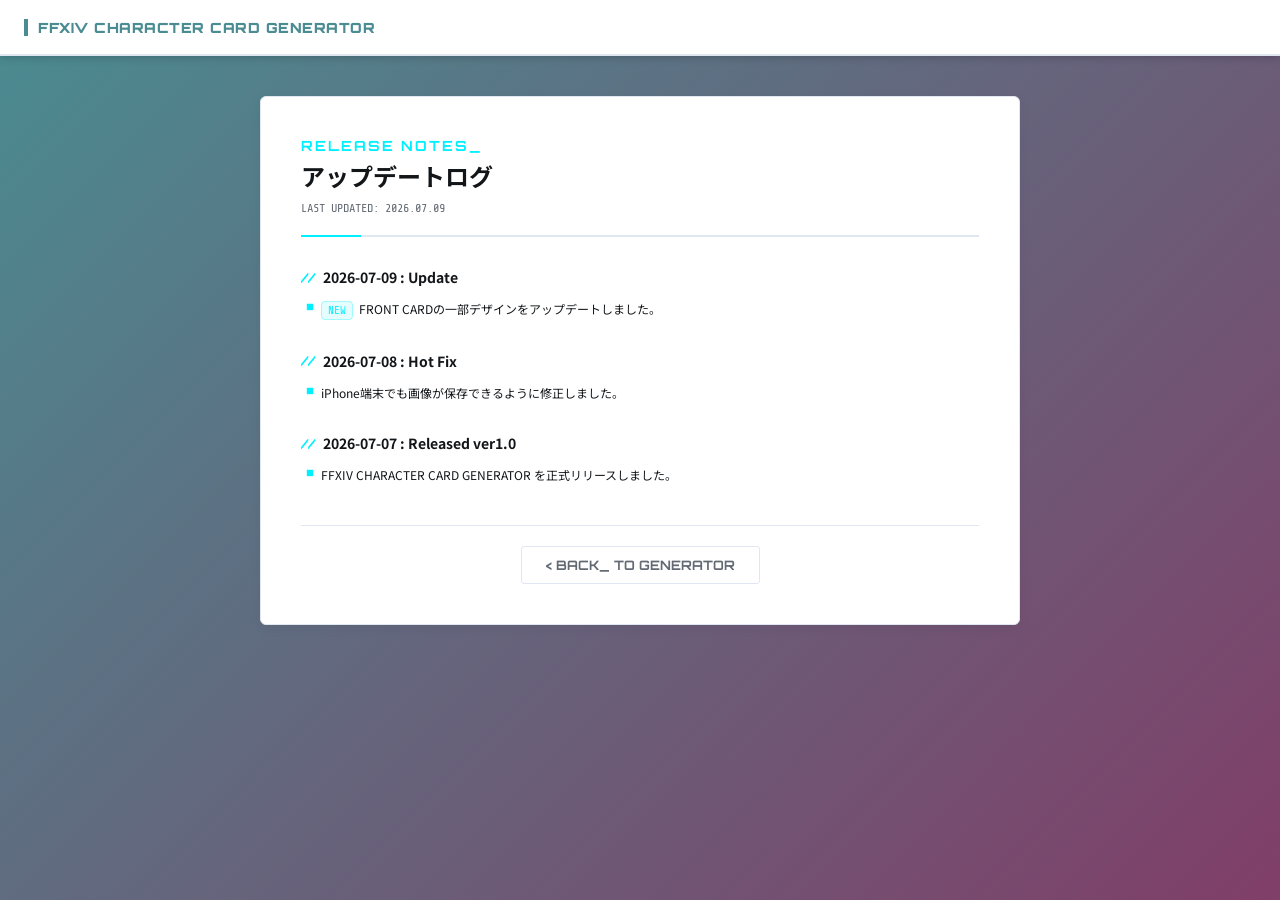
==== updates.html @ 4d6fe3a1 "Add files via upload" ====
<!DOCTYPE html>
<html lang="ja">
<head>
    <meta charset="UTF-8">
    <meta name="viewport" content="width=device-width, initial-scale=1.0">
    <title>アップデートログ - FFXIV CHARACTER CARD GENERATOR</title>
    <link href="https://fonts.googleapis.com/css2?family=Orbitron:wght@700;900&family=Share+Tech+Mono&family=Noto+Sans+JP:wght@400;700&display=swap" rel="stylesheet">
    <link rel="stylesheet" href="style.css">
    <style>
        /* 提供された利用規約のデザインベースに準拠・最適化 */
        .terms-container {
            max-width: 800px;
            margin: 40px auto;
            padding: 0 20px;
            width: 100%;
        }
        
        .terms-panel {
            background-color: var(--bg-panel);
            border: 1px solid var(--border-flat);
            border-radius: var(--radius-md);
            padding: 40px;
            box-shadow: 0 4px 12px rgba(0,0,0,0.05);
        }

        .terms-header {
            border-bottom: 2px solid var(--border-flat);
            padding-bottom: 20px;
            margin-bottom: 30px;
            position: relative;
        }

        .terms-header::after {
            content: '';
            position: absolute;
            bottom: -2px;
            left: 0;
            width: 60px;
            height: 2px;
            background-color: var(--border-focus); /* #00f0ff ネオンブルー */
        }

        .terms-title-en {
            font-family: 'Orbitron', sans-serif;
            font-size: 14px;
            color: var(--border-focus);
            letter-spacing: 2px;
            margin-bottom: 4px;
            font-weight: 700;
        }

        .terms-title-ja {
            font-size: 24px;
            font-weight: 700;
            color: var(--text-main);
        }

        .terms-meta {
            font-size: 12px;
            color: var(--text-muted);
            margin-top: 8px;
            font-family: 'Share Tech Mono', monospace;
        }

        .terms-section {
            margin-bottom: 30px;
        }

        .terms-section h2 {
            font-size: 14px;
            font-weight: 700;
            color: var(--text-main);
            margin-bottom: 12px;
            display: flex;
            align-items: center;
            gap: 8px;
        }

        .terms-section h2::before {
            content: '//';
            font-family: 'Orbitron', sans-serif;
            color: var(--border-focus);
            font-size: 14px;
        }

        /* アップデートリスト用のカスタムスタイル */
        .update-list {
            padding-left: 20px;
            margin-bottom: 10px;
        }

        .update-list li {
            font-size: 12px;
            line-height: 1.7;
            color: var(--text-main);
            margin-bottom: 6px;
            list-style-type: none;
            position: relative;
        }

        .update-list li::before {
            content: '■';
            font-size: 8px;
            color: var(--border-focus);
            position: absolute;
            left: -15px;
            top: 1px;
        }

        /* ログ内の識別タグ用スタイル（今後の拡張用） */
        .tag-release {
            background: rgba(0, 240, 255, 0.1);
            color: var(--border-focus);
            padding: 2px 6px;
            border-radius: 4px;
            font-family: 'Share Tech Mono', monospace;
            font-size: 11px;
            margin-right: 6px;
            border: 1px solid rgba(0, 240, 255, 0.3);
        }

        .terms-footer-actions {
            margin-top: 40px;
            padding-top: 20px;
            border-top: 1px solid var(--border-flat);
            text-align: center;
        }

        .btn-back {
            display: inline-block;
            background: transparent;
            border: 1px solid var(--border-flat);
            color: var(--text-muted);
            font-family: 'Orbitron', 'Noto Sans JP', sans-serif;
            font-size: 13px;
            font-weight: bold;
            padding: 10px 24px;
            cursor: pointer;
            text-decoration: none;
            border-radius: var(--radius-sm);
            transition: var(--transition);
        }

        .btn-back:hover {
            border-color: var(--border-focus);
            color: var(--border-focus);
            background: rgba(0, 240, 255, 0.05);
            box-shadow: 0 0 8px rgba(0, 240, 255, 0.2);
        }

        /* レスポンシブ対応 */
        @media (max-width: 600px) {
            .terms-container {
                margin: 20px auto;
            }
            .terms-panel {
                padding: 24px;
            }
            .terms-title-ja {
                font-size: 20px;
            }
        }
    </style>
</head>
<body>

    <header>
        <div class="header-title" id="lblHeaderTitle">FFXIV CHARACTER CARD GENERATOR</div>
    </header>

    <div class="terms-container">
        <main class="terms-panel">
            <div class="terms-header">
                <div class="terms-title-en">RELEASE NOTES_</div>
                <h1 class="terms-title-ja">アップデートログ</h1>
                <div class="terms-meta">LAST UPDATED: 2026.07.09</div>
            </div>

            <!-- アップデート履歴セクション -->
             <section class="terms-section">
                <h2>2026-07-09 : Update</h2>
                <ul class="update-list">
                    <li><span class="tag-release">NEW</span>FRONT CARDの一部デザインをアップデートしました。</li>
                </ul>
            </section>
            <section class="terms-section">
                <h2>2026-07-08 : Hot Fix</h2>
                <ul class="update-list">
                    <li>iPhone端末でも画像が保存できるように修正しました。</li>
                </ul>
            </section>
            <section class="terms-section">
                <h2>2026-07-07 : Released ver1.0</h2>
                <ul class="update-list">
                    <li>FFXIV CHARACTER CARD GENERATOR を正式リリースしました。</li>
                </ul>
            </section>
            <div class="terms-footer-actions">
                <a href="index.html" class="btn-back">&lt; BACK_ TO GENERATOR</a>
            </div>
        </main>
    </div>

</body>
</html>
---- style.css ----
:root {
    --bg-main: #f1f3f7;
    --bg-panel: #ffffff;
    --text-main: #131619;
    --text-muted: #626973;
    --border-flat: #e1e7f0;
    --border-focus: #00f0ff;
    
    --radius-sm: 3px;
    --radius-md: 6px;
    --transition: all 0.15s ease-in-out;
}

* { box-sizing: border-box; margin: 0; padding: 0; }

/* それぞれのoption用のフォント指定 */
.font-orbitron    { font-family: 'Orbitron', sans-serif; }
.font-cinzeldec   { font-family: 'Cinzel Decorative', serif; }
.font-montserrat  { font-family: 'Montserrat', sans-serif; }
.font-meowscript  { font-family: 'Meow Script', cursive; }
.font-hachimaru   { font-family: 'Hachi Maru Pop', sans-serif; }
.font-kaiseiopti  { font-family: 'Kaisei Opti', serif; }
.font-lubrifont   { font-family: 'WDXL Lubrifont TC', sans-serif; }


body {
    font-family:  'Noto Sans JP', Arial, sans-serif;
    background-color:#d8e6e9;
    background: linear-gradient(135deg, #4a8c91 0%, #803e68 100%);
    color: var(--text-main);
    display: flex;
    flex-direction: column;
    min-height: 100vh;
    overflow-x: hidden;
}

header {
    background-color: var(--bg-panel);
    border-bottom: 2px solid var(--border-flat);
    padding: 0 24px;
    display: flex;
    justify-content: space-between;
    align-items: center;
    height: 56px;
    z-index: 100;
    box-shadow: 0 0 10px rgba(0, 0, 0, 0.25);
}
.header-title {
    font-family: 'Orbitron', sans-serif;
    font-size: 14px;
    font-weight: 900;
    color: #4a8c91;
    letter-spacing: 0.5px;
    padding-left: 10px;
    border-left: 4px solid #4a8c91;
}
.lang-btn {
    background: var(--bg-main);
    border: 1px solid var(--border-flat);
    color: var(--text-muted);
    padding: 4px 12px;
    font-family: 'Orbitron', sans-serif;
    font-size: 11px;
    font-weight: 700;
    cursor: pointer;
    border-radius: var(--radius-sm);
}
.lang-btn.active, .lang-btn:hover {
    background: var(--text-main);
    color: #fff;
    border-color: var(--text-main);
}

.center-wrapper {
    flex: 1;
    display: flex;
    justify-content: center;
    width: 100%;
}

.main-container {
    display: flex;
    flex-direction: row; 
    flex-wrap: nowrap;
    justify-content: center; /* 一体化させ中央へ寄せる */
    width: 100%;
    max-width: 1220px; /* ⚠️ 600px + 600px + 間隔固定20px = 1220px */
    height: auto;
}

/*  左側：メニュー (最大横幅 600px) */
.control-panel {
    width: 50%;
    max-width: 600px; /* 👈 600pxに固定制限 */
    flex-shrink: 0;
    /* background-color: var(--bg-panel);
    border-left: 2px solid var(--border-flat); */
    padding: 16px;
    overflow-y: auto;
}

/*  右側：プレビュー (最大横幅 600px / 間隔は20pxで完全固定) */
.preview-panel {
    width: 50%;
    max-width: 600px;
    flex-shrink: 0;
    padding: 20px 20px 20px 0;
    display: flex;
    flex-direction: column;
    align-items: center;
    justify-content: flex-start;
    overflow-y: auto;
    gap: 8px;
}

.save-btn,.saveBack-btn {
    position: relative; 
    overflow: hidden;  
    background-color: rgba(0, 250, 255, 0.25);
    color: #ffffff;
    border: 1px solid #00f0ff;
    margin-top: 16px;
    width: 240px;
    height: 48px;
    border-radius: 6px;
    font-size: 16px;
    font-family: 'Orbitron', sans-serif;
    cursor: pointer;
    box-shadow: 0 0 6px rgba(0, 0, 0, 0.6);
}
.x-btn {
    position: relative; 
    overflow: hidden;
    margin-top: 32px;
    margin-bottom: 32px;
    width: 240px;
    height: 48px;
    color: #ffffff;
    background-color: rgba(0, 0, 0, 0.5);
    border: 1px solid #ffffff;
    border-radius: 6px;
    font-size: 16px;
    font-family: 'Orbitron', sans-serif;
    cursor: pointer;
    box-shadow: 0 0 6px rgba(0, 0, 0, 0.6);
}

.save-btn::after,.saveBack-btn::after,.x-btn::after {
    content: '';
    position: absolute;
    top: 0;
    left: -100%; /* スタート時はボタンの左側に隠しておく */
    width: 50%;  /* 光の線の幅 */
    height: 100%;
    
    /* 斜めの白いグラデーション光を作る */
    background: linear-gradient(
        90deg, 
        rgba(255, 255, 255, 0) 0%, 
        rgba(255, 255, 255, 0.6) 50%, 
        rgba(255, 255, 255, 0) 100%
    );
    
    transform: skewX(-25deg); /* 線を斜めにする */    
}

.save-btn:hover,.saveBack-btn:hover,.x-btn:hover {
    background-color: rgba(0, 250, 255, 0.5);
    color: #ffffff;
    border: 1px solid #00f0ff;
    box-shadow: 0 0 6px rgba(0, 0, 0, 0.6);
}
.x-btn:hover {
    background-color: rgba(0, 0, 0, 0.5);
    color: #00f0ff;
    border: 1px solid #00f0ff;
    box-shadow: 0 0 6px rgba(0, 0, 0, 0.6);
}
.save-btn:hover::after,.saveBack-btn:hover::after,.x-btn:hover::after {

    animation: btnAnimation 1.6s ease-in-out forwards infinite;
}
@keyframes btnAnimation{
0% {
    left: -100%;
  }
  100% {
    left: 150%; /* ボタンの右側まで完全に突き抜ける */
  }
}

.section-title {
    font-family: 'Orbitron', sans-serif;
    font-size: 14px;
    color: #ffffff;
    margin: 18px 0 8px 0;
    border-left: 4px solid #00f0ff;
    padding-left: 8px;
    text-shadow: 0 0 10px rgba(0, 0, 0, 0.25);
}

.form-group {
    margin-bottom: 10px;
    background-color: rgba(255, 255, 255, 0.15);
    padding: 8px 12px;
    border-radius: var(--radius-md);
    box-shadow: 0 0 10px rgba(0, 0, 0, 0.25);
}

label {
    display: block;
    font-size: 13px;
    font-weight: 600;
    margin-bottom: 6px;
    color: #ffffff;
    text-shadow: 0 0 10px rgba(0, 0, 0, 0.25);
}

/*  日本語・英語切り替え時にフォントサイズや高さがガタつかないよう固定統一 */
input[type="text"], select, textarea {
    width: 100%;
    height: 42px; 
    border: 2px solid var(--border-flat);
    padding: 0 10px; /* 上下パディングを排しheightベースで中央寄せ */
    font-family: 'Noto Sans JP', sans-serif; 
    font-size: 14px; 
    border-radius: var(--radius-sm);
    transition: var(--transition);
    color: #ffffff;
    background-color: rgba(0, 0, 0, 0.25);
}
select option,optgroup {
    color: #ffffff;
    background-color: #606060;
}
input[type="text"]::placeholder { 
    flex: 1.5; color: #cacaca;
}
textarea {
    height: 110px; /* テキストエリアのみ独自の高さを許可 */
    padding: 10px;
}
input[type="text"]:focus, select:focus, textarea:focus {
    border-color: var(--border-focus);
    outline: none;
}

.name-input-container { display: flex; gap: 8px; }
.name-input-container input { 
    flex: 1.5; color: #ffffff;
    background-color: rgba(0, 0, 0, 0.25);
}
.name-input-container input::placeholder { 
    flex: 1.5; color: #cacaca;
}
.name-input-container select { 
    flex: 1; color: #ffffff;
    background-color: rgba(0, 0, 0, 0.25);
}

.custom-file-upload {
    display: flex;
    align-items: center;
    justify-content: center;
    width: 100%;
    height: 42px; /* 👈 高さを他のフォームと統一 */
    /* background-color: var(--bg-panel); */
    border: 1px solid var(--border-flat);
    /* color: var(--text-main); */
    font-family: 'Orbitron', sans-serif;
    font-size: 13px;
    font-weight: 700;
    border-radius: var(--radius-sm);
    cursor: pointer;
    transition: var(--transition);
    color: #ffffff;
    background-color: rgba(0, 0, 0, 0.25);
}
.custom-file-upload:hover {
    border-color: var(--border-focus);
    background-color: rgba(0, 240, 255, 0.02);
}
.custom-file-upload input[type="file"] { display: none; }

.comment-container {
    border: 1px solid var(--border-flat);
    border-radius: var(--radius-sm);
    display: flex;
    flex-direction: column;
    background-color: rgba(0, 0, 0, 0.25);
    margin-bottom: 6px;
}
.comment-container textarea::placeholder {
    color: #cacaca;
}
.comment-container:focus-within { border-color: var(--border-focus); }
.comment-container textarea {
    border: none;
    resize: none;
    
}
.comment-font-select {
    border: none;
    border-top: 1px solid var(--border-flat);
    border-radius: 0 0 var(--radius-sm) var(--radius-sm);
    height: 34px; /* セレクトボックス単体で収まるサイズ */
    font-size: 13px;
    cursor: pointer;
    color: #626973;
    background-color: rgba(255, 255, 255, 0.75)   ;
}

.flex-row { display: flex; gap: 8px; }
.flex-row > * { flex: 1; min-width: 0; }

input[type="radio"],
input[type="checkbox"],
input[type="range"] {
  accent-color: #00f0ff; /* 選択時の色を指定 */
  border: solid #fff;
}
input[type="range"] {
    width: 100%;
    max-width: 240px;
}

.alphaWrap {
    padding-top: 10px;
    text-align: center;
}
.alphaWrap span {
    display: none;
}

/*  プレイスタイル、好きな種族、ストーリーを「横3列」に完全固定 */
.checkbox-grid, .story-progress-grid {
    display: grid;
    grid-template-columns: repeat(3, 1fr); /*  厳格に3等分 */
    gap: 0px 6px;
}
.checkbox-label, .radio-label {
    display: flex;
    align-items: center;
    gap: 6px;
    height: 38px; /*  チェックボックスパネルの高さも一律統一 */
    font-size: 13px; /*  テキストのはみ出しを防ぐため13pxに固定 */
    background: var(--bg-panel);
    padding: 0 8px;
    border-radius: var(--radius-sm);
    cursor: pointer;
    border: 1px solid var(--border-flat);
    overflow: hidden;
    
}
.checkbox-label span, .radio-label span {
    overflow: hidden;
    text-overflow: ellipsis;
    white-space: nowrap;
    
}
.checkbox-label input, .radio-label input { flex-shrink: 0; transform: scale(1.05); }

input[type="color"] {
    -webkit-appearance: none;
    border: 2px solid var(--border-flat);
    width: 100%;
    height: 42px; /* 👈 高さを統一 */
    border-radius: var(--radius-sm);
    cursor: pointer;
}
input[type="color"]::-webkit-color-swatch-wrapper { padding: 0; }
input[type="color"]::-webkit-color-swatch { border: none; }

.palette-container {
    display: grid;
    grid-template-columns: repeat(4, 1fr);
    gap: 6px;
}
.palette-btn {
    border: 1px solid var(--border-flat);
    padding: 6px;
    cursor: poin-triggerter;
    border-radius: var(--radius-sm);
    display: flex;
    flex-direction: column;
    align-items: center;
    background-color: rgba(0, 0, 0, 0.25);
}
.palette-btn:hover {
    background-color: rgba(255, 255, 255, 0.75);
}
.palette-btn:hover .palette-label {
    color: #000000;
}
.palette-preview { display: flex; width: 100%; height: 14px; overflow: hidden; }
.palette-color { flex: 1; }
.palette-label { font-size: 11px; color: var(--text-muted); margin-top: 4px; font-family: "Orbitron", Arial, sans-serif; color: #ffffff;}





/* --- Mask Options 開閉制御（チェックボックス式） --- */

/* 1. チェックボックス本体は完全に非表示 */
.mask-toggle-checkbox {
    display: none;
}

/* 2. 通常（閉じているとき）の中身の状態 */
.mask-settings-content {
    max-height: 0;
    opacity: 0;
    overflow: hidden;
    transform: translateY(-10px);
    /* 閉じる時は一瞬で消すため、ここには transition を書かない */
}

/* 3. 開いた状態（チェックが入ったとき）の中身の挙動 */
.mask-toggle-checkbox:checked ~ .mask-settings-content {
    max-height: 500px; /* 中身がしっかり収まる十分な高さ */
    opacity: 1;
    transform: translateY(0);
    /* 開くときだけ 0.3秒かけて滑らかに変化させる（2回目以降も100%確実に動きます） */
    transition: max-height 0.3s ease-out, opacity 0.3s ease-out, transform 0.3s ease-out;
}

/* --- デザイン・スタイリング（矢印を残す） --- */

/* ヘッダー全体のデザイン */
.mask-settings-summary {
    display: flex;
    align-items: center;
    gap: 8px;
    cursor: pointer;
    font-family: "Orbitron", "Share Tech Mono", monospace;
    font-weight: bold;
    outline: none;
    user-select: none;
    color: #ffffff;
    margin-bottom: 10px;
    background-color: rgba(255, 255, 255, 0.15);
    padding: 8px 12px;
    border-radius: var(--radius-md);
    box-shadow: 0 0 10px rgba(0, 0, 0, 0.25);
}

/* 矢印（▶）の初期状態 */
.accordion-arrow {
    display: inline-block;
    transition: transform 0.2s ease;
    font-size: 12px;
}

/* 開いたときに矢印（▶）を下向き（▼）に回転させる設定 */
.mask-toggle-checkbox:checked + .mask-settings-summary .accordion-arrow {
    transform: rotate(90deg);
}

#lblOpenMask {
    margin-bottom: 0;
}




/* プレビュー */
.preview-wrapper {
    width: 100%;
    max-width: 560px;
    background-color: rgba(255, 255, 255, 0.15);
    padding: 12px;
    border-radius: var(--radius-md);
    text-align: center;
    box-shadow: 0 0 10px rgba(0, 0, 0, 0.25);
}
.neon-badge {
    width: 96%;
    padding-left: 8px;
    display: inline-block;
    font-size: 16px;
    font-weight: 900;
    color: #ffffff;
    margin-top: 4px;
    margin-bottom: 6px;
    font-family: 'Orbitron', sans-serif;
    text-shadow: 0 0 10px rgba(0, 0, 0, 0.25);
    border-left: 4px solid #00f0ff;
}
.image-clip-container {
    width: 100%;
    overflow: hidden;
    background-color: #ebedf2;
    border: 1px solid var(--border-flat);
    border-radius: var(--radius-sm);
    box-shadow: 0 0 10px rgba(0, 0, 0, 0.7);
}
.preview-image {
    width: 100%;
    height: auto;
    display: block;
}
.preview-image.interactive-front { 
    cursor: move; 
    display: none;
}
.inst-text { font-size: 12px; color: #ffffff; text-align: center; margin-top: 4px; margin-bottom: 20px; max-width: 560px; }

footer {
    background-color: var(--bg-panel);
    border-top: 2px solid var(--border-flat);
    padding: 10px 24px;
    display: flex;
    justify-content: space-between;
    align-items: center;
    font-size: 12px;
    color: var(--text-muted);
}
.footer-link {
    color: var(--text-muted);
    text-decoration: none;
    transition: var(--transition);
}
.footer-link:hover {
    color: var(--text-main);
    text-decoration: underline;
}

#cardLoadCanvas,#cardCanvas, #cardCanvasBack, #hiddenQrContainer { display: none; }

/* プレビュー画像にカード風の角丸と陰影を追加 */
#resultImage, #resultImageBack {
    border-radius: 0px; /* カードの角を丸く */
    box-shadow: 0 10px 30px rgba(0, 0, 0, 0.25); /* 近未来的な浮遊感のある影 */
    overflow: hidden;
    max-width: 100%;
    height: auto;
    transition: transform 0.2s ease;
}
#resultImage {
    display: none;
}

/* 点灯式の選択メニュー（チェックボックス・ラジオボタン）の上下の隙間を広げる */
.checkbox-label, .radio-label {
    margin-top: 3px;
    margin-bottom: 3px;
    display: inline-flex;
    align-items: center;
    color: #ffffff;
    background-color: rgba(0, 0, 0, 0.25);
}

/*  画面幅が 768px 以下のスマホサイズ時の設定 */
@media (max-width: 768px) {
    /* 1. 外側のボディとメインコンテナの余計な余白を完全にゼロにする */
    html, body, .app-container, .main-container { 
        display: flex;
        flex-direction: column; 
        width: 100% !important;
        max-width: 100% !important;
        height: auto !important;
        min-height: 100vh;
        position: relative !important;
        margin: 0 !important;      /* ⚡ 外側の余計なマージンをリセット */
        padding: 0 !important;     /* ⚡ 左右の隙間をなくして画面端まで広げる */
        box-sizing: border-box;
        overflow-x: hidden;        /* 横スクロール（ガタつき）を防止 */
    }

    /*  2. コントロールパネル（画面横幅いっぱいにピタッと配置） */
    .control-panel, .settings-panel, .form-container {
        order: 1; 
        width: 100% !important;        
        max-width: 100% !important;    
        height: auto !important;       
        position: relative !important; 
        top: 0 !important;             
        left: 0 !important;
        margin: 0 0 20px 0 !important; /* ⚡ 左右マージンは0、下側にだけ少し隙間を空ける */
        padding: 15px !important;      /* 内側の文字の詰まり具合はお好みで調整してください */
        box-sizing: border-box;
        flex: none !important;
    }

    /*  3. プレビュー画面（コントロールパネルの真下に配置） */
    .preview-panel, .canvas-container {
        order: 2; 
        width: 100% !important;
        max-width: 100% !important;
        height: auto !important;       
        position: relative !important; 
        top: 0 !important;
        left: 0 !important;
        margin: 0 0 20px 0 !important; /* ⚡ 左右マージンは0、下側のフッターとの間にだけ隙間 */
        padding: 0 !important;         /* プレビュー外側の余計なパディングを排除 */
        box-sizing: border-box;
        flex: none !important;
        border-left: 0; 
        border-right: 0;
    }

    /*  4. フッター（プレビューの真下、最底面にピタッと配置） */
    footer, .footer-container {
        order: 3; 
        display: block !important;
        width: 100% !important;
        height: auto !important;
        position: relative !important; 
        bottom: 0 !important;
        left: 0 !important;
        margin: 0 !important;          /* ⚡ 無駄なマージンを完全に排除 */
        padding: 20px 15px !important; /* フッター内の上下左右の余白 */
        clear: both !important;        
        box-sizing: border-box;
    }
    

    /* 1. 操作メニュー（サイドパネル）の上に完全に重なる独立したプレビュー枠 */
    .mobile-overlay-preview {
        position: fixed !important;
        top: 0 !important;
        left: 0 !important;
        width: 100vw !important;
        height: 100vh !important;
        z-index: 99999 !important; /* すべての要素の最前面 */
        background-color: rgb(255, 255, 255, 0.75);
        padding: 20px 20px 20px 20px !important; /* 上部に閉じるボタン用の余白 */
        overflow-y: auto !important;
        display: flex;
        flex-direction: column;
        align-items: center;
        gap: 16px;

        background: rgba(32, 86, 90, 0.678); /* 白の半透明 */
        background: linear-gradient(135deg, #4a8c91 0%, #803e68 100%);
        backdrop-filter: blur(10px);          /* 後ろをぼかす */
        -webkit-backdrop-filter: blur(10px);
    }   

    /* 2. オーバーレイの中に表示するプレビュー画像（背面プレビューの複製など） */
    .mobile-overlay-preview img {
        width: 100% !important;
        max-width: 100% !important;
        height: auto !important;
        border-radius: 0 !important;
        box-shadow: none !important;
        display: block !important;
    }

    /* 2-b. オーバーレイの中に表示する実物のCanvasプレビュー（表面：background-layer / ui-layer） */
    /*      .preview-fit ごと実物を移動してくるので、img と同じ幅いっぱいの見た目にする */
    .mobile-overlay-preview .preview-fit {
        width: 100% !important;
        max-width: 100% !important;
    }

    /* 3. 画面の右下に固定配置する「プレビューを表示」ボタン */
    .mobile-preview-trigger {
        position: fixed;
        top: 70vh;
        right: -2px;
        z-index: 9999;
        background-color: rgba(90, 90, 90, 0.95);
        color: #ffffff;
        border: 2px solid var(--border-focus);
        padding: 12px 20px;
        border-radius: 10px 0 0 10px;
        font-family: 'Orbitron', sans-serif;
        font-size: 13px;
        font-weight: bold;
        letter-spacing: 1px;
        cursor: pointer;
        box-shadow: 0 4px 16px rgba(0, 240, 255, 0.3);
        display: flex;
        align-items: center;
        gap: 8px;
    }
    .mobile-preview-trigger:hover {
        background-color: rgba(0, 240, 255, 0.95);
    }
    .mobile-preview-trigger.is-hidden {
        display: none !important;
    }

    /* 4. オーバーレイ専用の「閉じる」ボタン */
    .mobile-preview-close {
        position: fixed;
        top: 70vh;
        right: 0px;
        z-index: 100000;
        background-color: rgba(90, 90, 90, 0.95);
        color: #fff;
        border-top: 2px solid var(--border-focus);
        border-left: 2px solid var(--border-focus);
        border-bottom: 2px solid var(--border-focus);
        padding: 12px 20px;
        font-family: 'Orbitron', sans-serif;
        font-size: 13px;
        font-weight: bold;
        cursor: pointer;
        box-shadow: 0 4px 16px rgba(0, 240, 255, 0.3);
        border-radius: 10px 0 0 10px;
    }
    .mobile-preview-close:hover {
        background-color: rgba(0, 240, 255, 0.95);
    }
}

/* PC表示時はこれらのスマホ専用ボタンやオーバーレイ構造を非表示 */
@media (min-width: 769px) {
    .mobile-preview-trigger, .mobile-preview-close, .mobile-overlay-preview {
        display: none !important;
    }
}

/* ========================================================
    言語切り替えボタン（サイバーテック・デザイン）
   ======================================================== */

/* 通常時（PC版）の非表示・表示の強制固定 */
.lang-short {
    display: none !important; /*  競合に負けないよう important を追加 */
}
.lang-full {
    display: inline !important;
}

/* ボタンを囲むコンテナ */
.lang-switcher {
    display: flex;
    gap: 6px;               /* ボタン同士の隙間 */
    background: rgba(0, 0, 0, 0.6); /* 半透明の黒背景 */
    padding: 3px;
    border: 1px solid #00f0ff; /* ネオンブルーの極細枠 */
    border-radius: 4px;
    box-shadow: 0 0 8px rgba(0, 240, 255, 0.2); /* ほんのり光るグロー効果 */
}

/* ボタン単体のデザイン */
.lang-switcher button {
    background: transparent;
    border: none;
    color: #888;            /* 通常時は少し暗めの文字色 */
    font-family: 'Orbitron', Courier, monospace; /* メカニカルなフォント */
    font-size: 12px;
    font-weight: bold;
    padding: 6px 12px;
    cursor: pointer;
    transition: all 0.2s ease;
    border-radius: 2px;
    text-transform: uppercase;
}
.lang-switcher button:hover {
    color: #00f0ff;
    background: rgba(0, 240, 255, 0.1);
}
/*  アクティブ（現在選択中）のボタンデザイン */
.lang-switcher button.active {
    background: #00f0ff !important; /* ネオンブルーで満たす */
    color: #000000 !important;      /* 文字は反転して引き締まった黒に */
    box-shadow: 0 0 10px rgba(0, 240, 255, 0.5); /* 選択中は強く光らせる */
}

/* ========================================================
   📱 スマホサイズ（幅 768px 以下）の切り替え
   ======================================================== */
@media (max-width: 768px) {
    /*  スマホの時はフル表記を完全に消し、ショート(JP/EN)だけを出す */
    .lang-full {
        display: none !important;
    }
    .lang-short {
        display: inline !important; /* ⚡ こちらも強制有効化 */
    }

    /* スマホ画面に合わせてボタンを少しコンパクトに引き締め */
    .lang-switcher button {
        padding: 4px 8px !important;
        font-size: 11px;
    }
}
.time-grid {
    
    display: grid;
    grid-template-columns: repeat(12, 1fr); /* 8個×3行＝24個 */
    gap: 8px 4px;
    margin-top: 8px;
}
.time-selector-btn {
    border: none;
    border-radius: 2px;
    padding: 6px 0;
    font-size: 10px;
    cursor: pointer;
    border: 1px solid var(--border-flat);
    font-family: "Orbitron", sans-serif;
    font-weight: lighter;
    background-color: rgba(0, 0, 0, 0.25);
    color: #ffffff;
}
.time-selector-btn:hover {
    background-color: rgba(0, 250, 255, 0.25);
}

/* 選択時の点灯スタイル */
.time-selector-btn.active {
    background: var(--border-focus); /* CSS変数のメインカラー */
    color: #fff;
    font-weight: bold;
}
.preview_fit {
    width: 100%;
    height: 100%;
    aspect-ratio: 1000/1545;
}
.preview {
    position: relative;
    width: 100%;
    height: 100%;
    box-shadow: 0 0 10px rgba(0, 0, 0, 0.7);
    margin: 0 auto;
}
.preview canvas {        
    position: absolute;
    top: 0;
    left: 0;
    width: 100% !important;
    height: 100% !important;
    object-fit: cover;
    cursor: move;
    touch-action: none; /* ブラウザ標準のスクロール/ピンチズームと競合しないようにする */
}

.hidden {
    display: none;
}
.tips {
    width: 100%;
    height: 100%;
    font-size: 12px;
    display: inline-flex;  /* 横並びにしつつFlexboxを有効にする */
    align-items: center;   /* 中の文字や要素を上下中央に揃える */
}
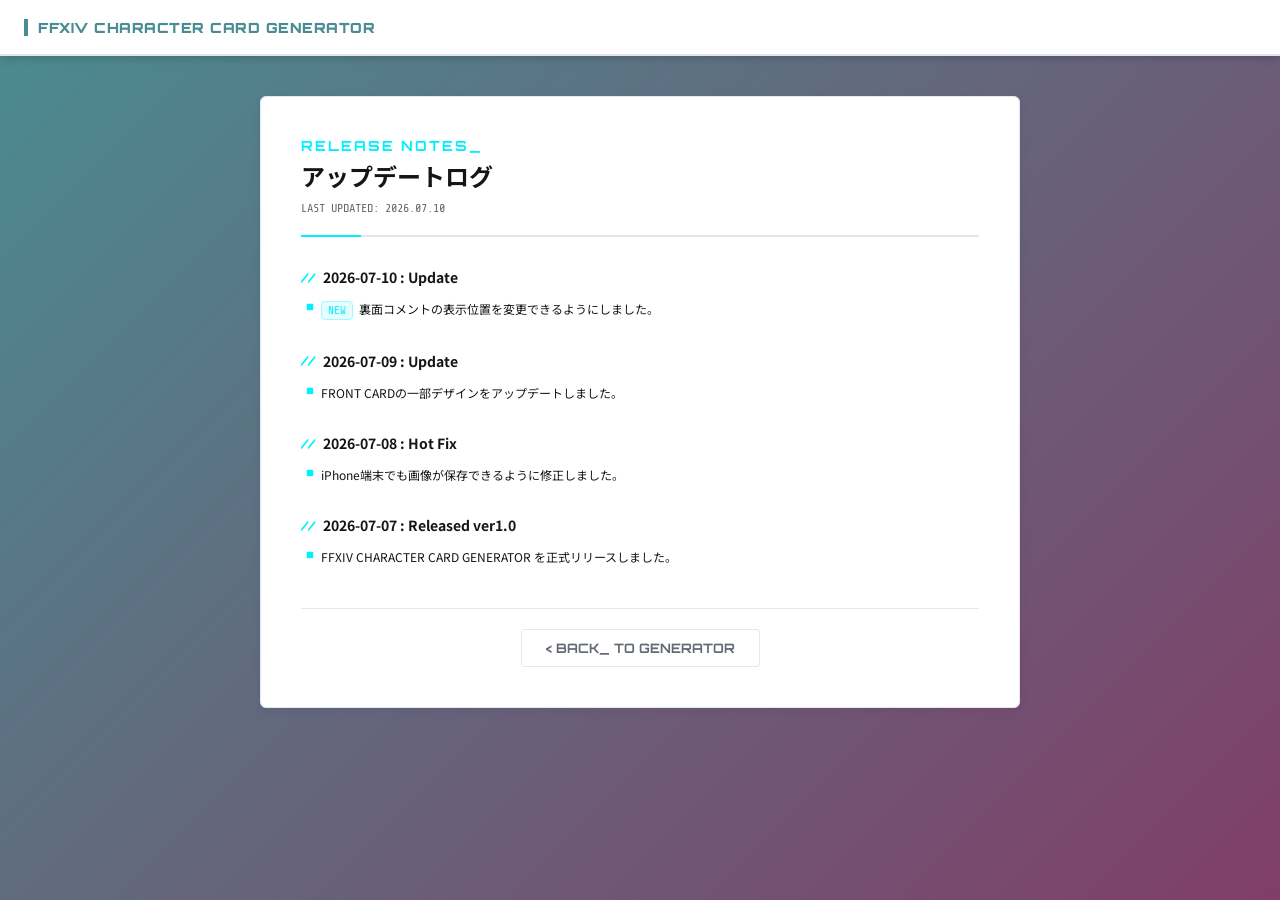
==== commit bc289ac8: "Add files via upload" ====
--- a/updates.html
+++ b/updates.html
@@ -173,14 +173,20 @@
             <div class="terms-header">
                 <div class="terms-title-en">RELEASE NOTES_</div>
                 <h1 class="terms-title-ja">アップデートログ</h1>
-                <div class="terms-meta">LAST UPDATED: 2026.07.09</div>
+                <div class="terms-meta">LAST UPDATED: 2026.07.10</div>
             </div>
 
             <!-- アップデート履歴セクション -->
-             <section class="terms-section">
+            <section class="terms-section">
+                <h2>2026-07-10 : Update</h2>
+                <ul class="update-list">
+                    <li><span class="tag-release">NEW</span>裏面コメントの表示位置を変更できるようにしました。</li>
+                </ul>
+            </section>
+            <section class="terms-section">
                 <h2>2026-07-09 : Update</h2>
                 <ul class="update-list">
-                    <li><span class="tag-release">NEW</span>FRONT CARDの一部デザインをアップデートしました。</li>
+                    <li>FRONT CARDの一部デザインをアップデートしました。</li>
                 </ul>
             </section>
             <section class="terms-section">
--- a/style.css
+++ b/style.css
@@ -326,10 +326,12 @@
 
 .alphaWrap {
     padding-top: 10px;
-    text-align: center;
 }
 .alphaWrap span {
     display: none;
+}
+.commentYWrap {
+    padding-top: 10px;
 }
 
 /*  プレイスタイル、好きな種族、ストーリーを「横3列」に完全固定 */
